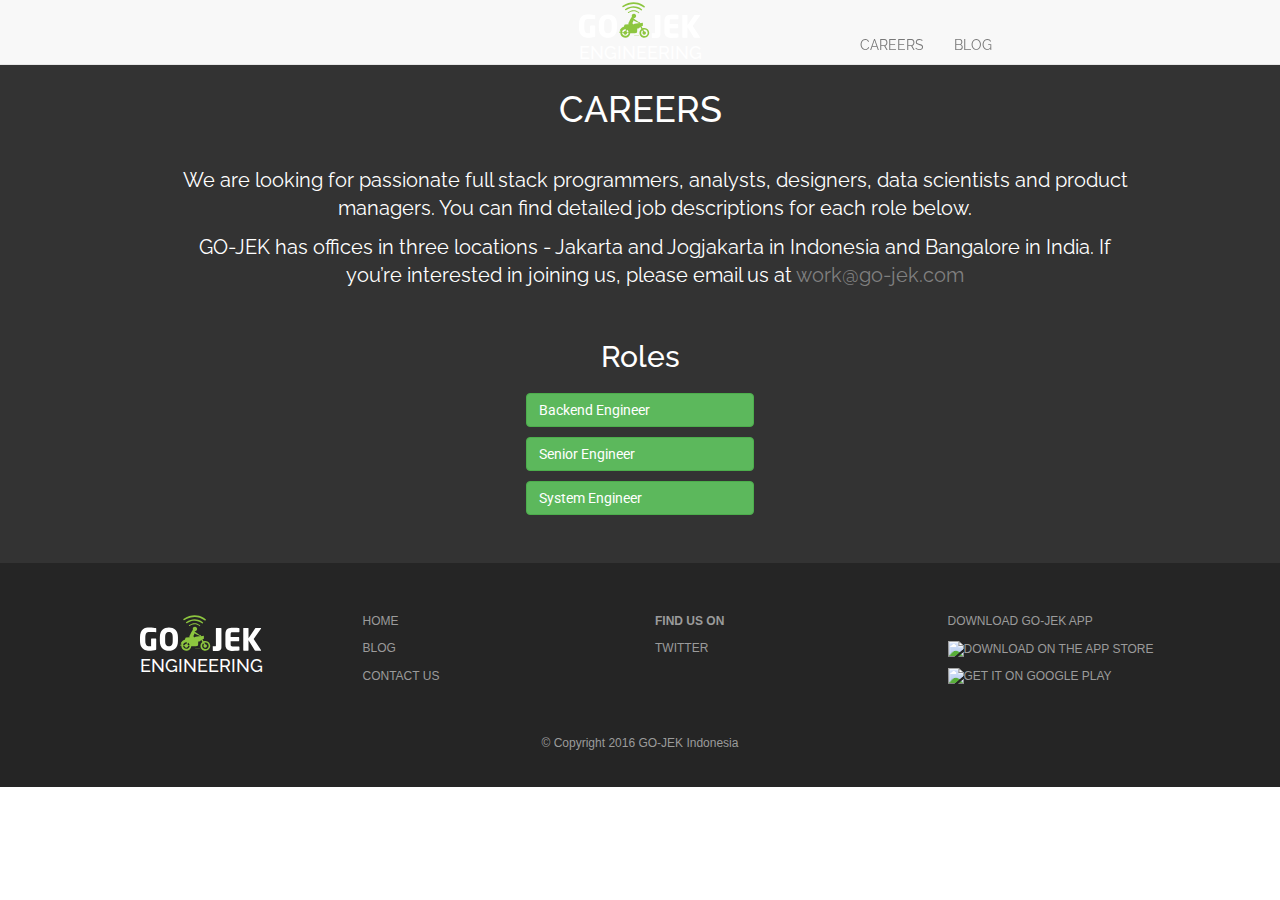
==== careers.html @ 7acd16b6 "minor UI changes for careers" ====
<!DOCTYPE html>
<html>
  <head>
    <link href="https://fonts.googleapis.com/css?family=Raleway" rel="stylesheet">
    <link href="https://fonts.googleapis.com/css?family=Roboto" rel="stylesheet">
    <link rel="stylesheet" href="http://maxcdn.bootstrapcdn.com/bootstrap/3.3.6/css/bootstrap.min.css">
    <link href="assets/css/bootstrap.min.css" rel="stylesheet">
    <link href="assets/css/todc-bootstrap.min.css" rel="stylesheet">
    <link href='assets/css/index.css' rel='stylesheet'>

    <meta name="viewport" content="width=device-width, initial-scale=1">
    <script src="https://ajax.googleapis.com/ajax/libs/jquery/1.12.4/jquery.min.js"></script>
    <script src="http://maxcdn.bootstrapcdn.com/bootstrap/3.3.6/js/bootstrap.min.js"></script>



    <title>GO-JEK Engineering</title>
    <script>
(function(i,s,o,g,r,a,m){i['GoogleAnalyticsObject']=r;i[r]=i[r]||function(){
  (i[r].q=i[r].q||[]).push(arguments)},i[r].l=1*new Date();a=s.createElement(o),
m=s.getElementsByTagName(o)[0];a.async=1;a.src=g;m.parentNode.insertBefore(a,m)
})(window,document,'script','//www.google-analytics.com/analytics.js','ga');
ga('create', 'UA-75323807-1', 'auto');
ga('send', 'pageview');
    </script>
    <meta charset="utf-8">
  </head>
  <body>
    <div class="navbar navbar-default navbar-fixed-top">
      <div class="container">
        <div class="col-md-4 col-xs-2">
        </div>
        <div class="col-md-4 col-xs-2">
          <h1 class="main-logo">GO-JEK</h1>
          <h3 class="sub-text center-block">ENGINEERING</h3>
        </div>
        <div class="col-md-4 col-xs-2">
          <ul class="nav navbar-nav nav-links">
            <li>
              <a href="careers.html">CAREERS</a>
            </li>
<!--
            <li>
              <a href="team.html">TEAM</a>
            </li>
-->
            <li>
              <a href="http://blog.gojekengineering.com/">BLOG</a>
            </li>
          </ul>
        </div>
      </div>
    </div>
    <div class="top-separator"></div>
    <main>
      <div class="content container">
	      <div id="careers">
          <h1>CAREERS</h1>
          <div class="text-center">
            <div class="heading">
              <p>We are looking for passionate full stack programmers, analysts, designers, data scientists and product managers. You can find detailed job descriptions for each role below.
              <p>GO-JEK has offices in three locations - Jakarta and Jogjakarta in Indonesia and Bangalore in India. If you’re interested in joining us, please email us at <a href="mailto:work@go-jek.com" class="email">work@go-jek.com</a>
            </div
            <br><br>
            <div class="row">
              <div class="col-centered">
                <h2 class="roles">Roles</h2>
                <div class="container button-padding">
                  <button type="button" class="btn btn-success" data-toggle="collapse" data-target="#Backend">Backend Engineer</button>
                  <div id="Backend" class="collapse">
                    <ul class="patterns">
                      <li>Implement and improve business critical, high performance large scale services</li>
                      <li>Devops and systems</li>
                      <li>Support production</li>
                      <li>Research</li>
                      <li>Minimum qualifications</li>
                      <li>Minimum 2 years server-side development experience</li>
                      <li>Fluency in Linux</li>
                      <li>Familiarity with languages like Ruby, Java, Go</li>
                      <li>Knowledge of SQL and NoSQL databases</li>
                    </ul>
                  </div>
                </div>
                <div class="container button-padding">
                  <button type="button" class="btn btn-success" data-toggle="collapse" data-target="#Senior">Senior Engineer</button>
                  <div id="Senior" class="collapse">
                    <ul class="patterns">
                      <li>Design and implement business critical, high performance large scale services</li>
                      <li>Building and managing automated build/test/deployment environments</li>
                      <li>Coaching and mentoring talented and highly motivated engineers</li>
                      <li>Working with cross-functional teams to deliver stellar end user experience</li>
                      <li>Working closely with the operations and customer support teams to ensure exceptional uptimes</li>
                      <li>Working with the Product Management Team to validate and plan new features</li>
                      <li>Research new technologies and tools that help in building the next generation of go-jek services</li>
                      <li>Minimum 8 years of relevant development experience</li>
                      <li>Deep knowledge of a server side technology of choice. Deep knowledge of the JVM is a plus</li>
                      <li>Past experience in significant cross-functional engineering efforts</li>
                      <li>Deep knowledge of Linux: CentOS, Fedora, or Ubuntu</li>
                      <li>Experience in designing and maintaining SQL and NoSQL database schema</li>
                      <li>Experience working with high scale distributed systems</li>
                      <li>Ability to lead through uncertainty, chaos and a fast paced development environment</li>
                    </ul>
                  </div>
                </div>
                <div class="container button-padding">
                  <button type="button" class="btn btn-success" data-toggle="collapse" data-target="#DevOps">System Engineer</button>
                  <div id="DevOps" class="collapse">
                    <ul class="patterns">
                      <li>Develop and setup software and tool chains that will help end to end evolution and scaling of Gojek products.</li>
                      <li>Passionate about automation and follow 'Infrastructure as Code'</li>
                      <li>Monitor and manage the high traffic infrastructure</li>
                      <li>Proactively setup failover and redundancy to ensure the highest availability of the systems.</li>
                      <li>Passionate about learning and adopting new technologies.</li>
                      <li>Periodic support to help in critical production deployments.</li>
                      <li>Solid experience in UNIX /Linux based environments and scripting skills.</li>
                      <li>Cloud experience, preferably in GCE</li>
                      <li>Experience with configuration management software (e.g., ansible, Chef)</li>
                      <li>Experience with monitoring systems</li>
                      <li>Networking knowledge of DNS, SSL, TCP/IP etc</li>
                      <li>In depth knowledge of networking, protocols and kernel parameters</li>
                      <li>Experience in performance tuning and production ready setups for open source components like (Nginx, JVM, Haproxy, Redis etc).</li>
                      <li>Understanding  of virtualisation and containerization (e.g., Docker, Kubernetes, etc.)</li>
                    </ul>
                  </div>
                </div>
              </div>
            </div>
          </div>
        </div>
      </div>
    </main>
    <footer class="footer">
      <div class="container">
        <div class="row">
          <div class="col-md-3 footer-menu footer-logo">
            <h1 class="main-logo">
            <h3 class="sub-text center-block">ENGINEERING</h3>
            </h1>
          </div>
          <div class="col-md-3 col-sm-3 col-xs-6 footer-menu">
            <ul>
              <li><a href="http://www.go-jek.com">Home</a></li>
              <li><a href="http://blog.gojekengineering.com/">Blog</a></li>
              <li><a href="http://www.go-jek.com/contact">Contact Us</a></li>
            </ul>
          </div>
          <div class="col-md-3 col-sm-3 col-xs-6 footer-menu">
            <ul>
              <li><b>Find Us On</b></li>
              <li><a href="https://twitter.com/GojekTech?lang=id" target="_blank"><i class="fa fa-twitter"></i> Twitter</a></li>
            </ul>
          </div>
          <div class="col-md-3 col-sm-3 col-xs-6 footer-menu download">
            <ul>
              <li>Download GO-JEK App</li>
              <li>
                <a href="https://itunes.apple.com/us/app/go-jek/id944875099?mt=8">
                  <img src="/assets/images/badge-app-store.svg" height="36" width="120" alt="Download on the App Store">
                </a>
              </li>
              <li>
                <a href="https://play.google.com/store/apps/details?id=com.gojek.app&hl=en">
                  <img src="/assets/images/badge-google-play-bordered.png" height="36" width="120"  alt="Get it on Google Play">
                </a>
              </li>
            </ul>
          </div>
        </div>
      </div>
      <div class="copyright">© Copyright 2016 GO-JEK Indonesia</div>
    </footer>

  </body>
</html>
---- assets/css/index.css ----
.main-logo {
  background: url(../images/logo-gojek.svg) center center no-repeat;
  background-size: 122px 36px;
  height: 40px;
  display: block;
  text-indent: -9999px;
  margin: 0 auto;
  padding: 0;
}

.sub-text {
  font-family: Raleway;
  font-size: 18px;
  color: white;
  margin: 3px auto 0 auto;
  float: none;
  text-align: center;
}

.navbar-fixed-top {
  max-height: 65px;
}

.navbar-nav li a {
  font-family: Raleway;
  line-height: 60px;
  color: white;
}

.logos {
  margin: 0 auto;
  overflow: hidden;
}

.logos img.large {
  display: block;
  width: 95%;
  filter: grayscale(100%);
  -webkit-filter: grayscale(100%);
  -moz-filter: grayscale(100%);
  -ms-filter: grayscale(100%);
  -o-filter: grayscale(100%);
  padding-bottom: 60px;
}

.logos img.large1 {
  display: block;
  margin: auto ;
  filter: grayscale(100%);
  -webkit-filter: grayscale(100%);
  -moz-filter: grayscale(100%);
  -ms-filter: grayscale(100%);
  -o-filter: grayscale(100%);
  padding-top: 20px;
  padding-bottom: 60px;
} 

.section-title {
  font-family: Raleway;
  color: #252525;
  letter-spacing: 3px;
  text-align: center;
}

.section-title1 {
  font-family: Raleway;
  color: #fff;
  text-align: right;
}


.top-separator {
  margin-top: 60px;
  text-align: center;
}

.ripple-wrapper {
  display:none;
}

.content-format {
  box-sizing: border-box;
  font-family: Roboto,sans-serif;
  font-size: 20px;
  font-weight: 300;
  letter-spacing: 0.4px;
  line-height: 27.2px;
  margin-bottom: 10px;
  margin-left: 0px;
  margin-right: 0px;
  margin-top: 0px;
}

.img-wrapper {
  background: #fff;
  padding: 0 20px;
}

#wrapper {
  padding-left: 0;
}

#page-content-wrapper {
  z-index: 2;
  width: 100%;
  position: relative;
}

element.style {
  height: 100%;
  position: relative;
  touch-action: none;
  top: -1362px;
  opacity: 1;
}

#home1 {
  background: url("../images/goride-drivers.jpg") no-repeat center center;
  background-size: cover;
  background-attachment: fixed;
  color: #fff;
}

.fp-section.fp-table, .fp-slide.fp-table {
  display: table;
  table-layout: fixed;
  width: 100%;
}

.fp-section {
  position: relative;
}

.fp-tableCell {
  display: table-cell;
  vertical-align: middle;
  width: 100%;
}

.wrapper {
  top: 0;
  width: 100%;
  height: 100%;
  background: rgba(0,0,0,0.4);
  z-index: 0;
}

.wrapper.abs {
  max-width: none;
}

.wrapper {
  margin: 0 auto;
}

.abs {
  position: absolute;
}

.container {
  padding-right: 15px;
  padding-left: 15px;
  margin-right: auto;
  margin-left: auto;
}

.row {
  margin-right: -15px;
  margin-left: -15px;
}

.fadeInUp {
  animation-name: fadeInUp;
}

.pull-right {
  float: right!important;
}

.col-md-5 {
  position: relative;
  min-height: 1px;
  padding-right: 15px;
  padding-left: 15px;
}

.text-right {
  text-align: right;
}

.text-left {
  text-align: left;
}

#home2 {
  background: url("../images/goride-header.jpg") no-repeat center center;
  background-size: cover;
  background-attachment: fixed;
  color: #fff;
}

.copyright {
  text-align: center;
  padding.top: 30px;
}

body {
  color: #9B9B9B;
}

footer {
  background: #252525;
  padding: 50px 10px 35px;
  text-align: center;
  font-size: 12px;
  clear: both;
}

.footer-menu {
  display: inline-block;
  vertical-align: top;
  text-align: left;
  padding-bottom: 30px;
}

footer ul {
  list-style: none;
  padding: 0;
}

footer ul li a:hover {
  color: #fff;
  text-decoration: none;
}

footer ul li a {
  color: #9B9B9B;
  text-transform: uppercase;
  padding-bottom: 10px;
}

.caps, .sidebar-nav li a, footer h5, footer ul li, footer ul li a {
  text-transform: uppercase;
}

li {
  padding-bottom: 10px;
  display: list-item;
  text-align: -webkit-match-parent;
}

.content {
  background-color: #333;
  color: #fff;
  width: 75%;
  float: left;
  font-family: Roboto,sans-serif;
}

main {
  overflow: auto;
  margin: 0 auto;
  background-color: #333;
}

main .content {
  width: 100%;
  float: left;
  margin-bottom: 3%;
}

#careers {
  text-align: justify;
}

#careers h1 {
  color: #fff;
  text-align: center;
  font-family: Raleway,sans-serif;
  padding-top: 10px;
  margin-bottom: 1em;
}

#careers p {
  margin-top: 0.2em;
  margin-left: 1.5em;
}

.heading p {
  font-family: Raleway;
  font-size: 20px;
  padding-left: 10%;
  padding-right: 10%;
}

.heading p a {
  color: grey;
  text-decoration: none;
}

#careers h4 {
  font-size: 16px;
  color: #fff;
  padding-left: 0.4em;
  margin-bottom: 1em;
  margin-left: 2em;
  text-align: center;
}

.roles {
  font-family: Raleway;
  margin: 20px;
}

ul.patterns {
  margin-top: 0.8em;
  margin-left: 3.2em;
  margin-bottom: 0.8em;
  font-size: 14px;
  text-align: left;
}

ol, ul {
  list-style: none;
}

#careers ul.patterns li {
  list-style-type: circle;
  list-style-position: inside;
}

.btn {
  text-align: left;
  width: 20%;
}

.button-padding {
  margin-bottom: 10px;
}
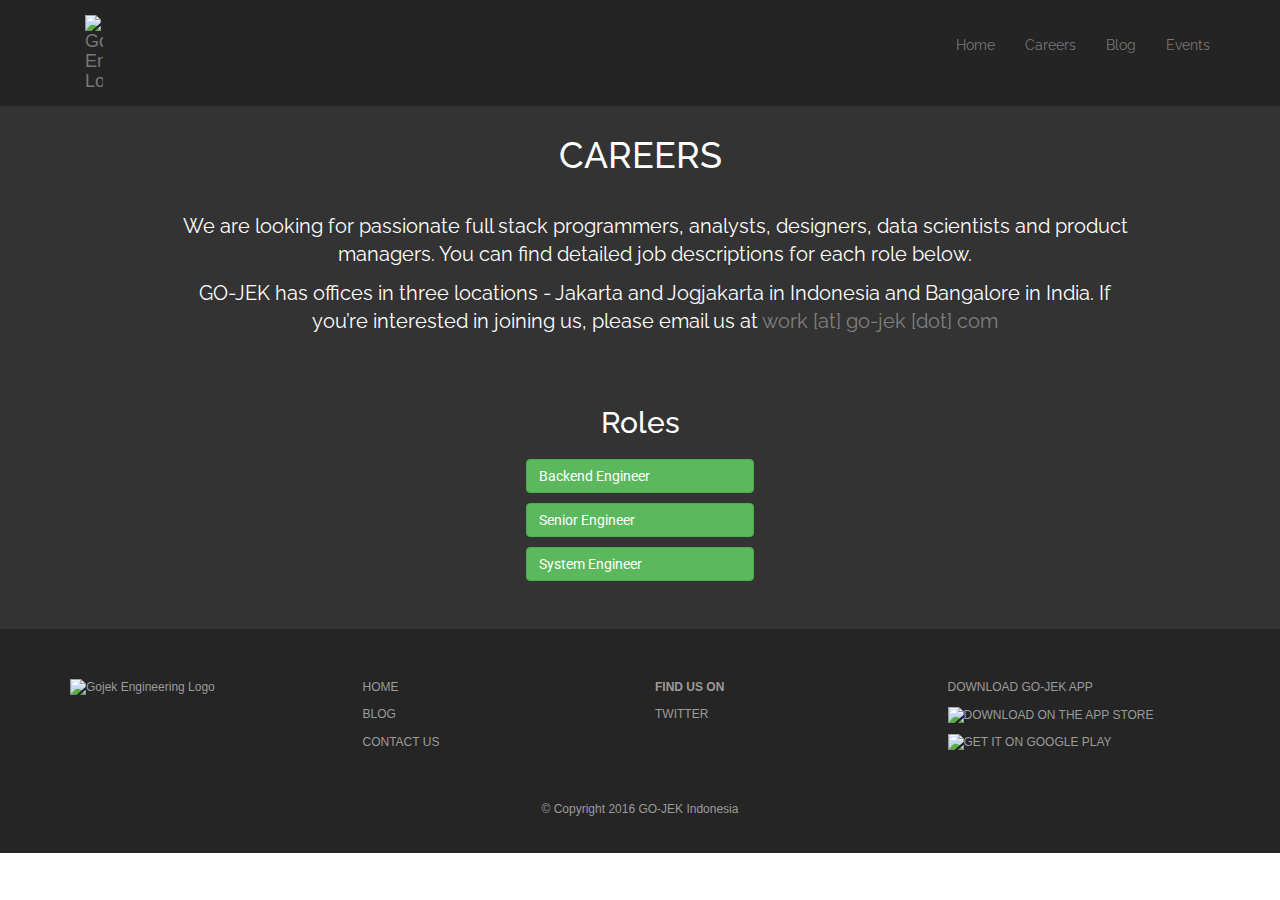
==== commit 9ad7b189: "[Akshat] Add tab on homepage for events page" ====
--- a/careers.html
+++ b/careers.html
@@ -3,6 +3,7 @@
   <head>
     <link href="https://fonts.googleapis.com/css?family=Raleway" rel="stylesheet">
     <link href="https://fonts.googleapis.com/css?family=Roboto" rel="stylesheet">
+    <link rel="icon" type="image/jpg" href="assets/images/favicon.png">
     <link rel="stylesheet" href="http://maxcdn.bootstrapcdn.com/bootstrap/3.3.6/css/bootstrap.min.css">
     <link href="assets/css/bootstrap.min.css" rel="stylesheet">
     <link href="assets/css/todc-bootstrap.min.css" rel="stylesheet">
@@ -14,7 +15,7 @@
 
 
 
-    <title>GO-JEK Engineering</title>
+    <title>Careers - GO-JEK Engineering</title>
     <script>
 (function(i,s,o,g,r,a,m){i['GoogleAnalyticsObject']=r;i[r]=i[r]||function(){
   (i[r].q=i[r].q||[]).push(arguments)},i[r].l=1*new Date();a=s.createElement(o),
@@ -26,32 +27,29 @@
     <meta charset="utf-8">
   </head>
   <body>
-    <div class="navbar navbar-default navbar-fixed-top">
+		<header class="navbar-default navbar-static-top navbar-custom">
       <div class="container">
-        <div class="col-md-4 col-xs-2">
+  			<div class="navbar-header">
+  				<button aria-controls="bs-navbar" aria-expanded="false" class="collapsed navbar-toggle" data-target="#bs-navbar" data-toggle="collapse" type="button">
+    				<span class="sr-only">Toggle navigation</span>
+    				<span class="icon-bar"></span>
+  	  			<span class="icon-bar"></span>
+  		  		<span class="icon-bar"></span>
+          </button>
+          <a class="navbar-brand main-logo" href="index.html">
+            <img class="img-responsive" src="assets/images/gojek-engg-logo.png" alt="Gojek Engineering Logo">
+          </a>
         </div>
-        <div class="col-md-4 col-xs-2">
-          <h1 class="main-logo">GO-JEK</h1>
-          <h3 class="sub-text center-block">ENGINEERING</h3>
-        </div>
-        <div class="col-md-4 col-xs-2">
-          <ul class="nav navbar-nav nav-links">
-            <li>
-              <a href="careers.html">CAREERS</a>
-            </li>
-<!--
-            <li>
-              <a href="team.html">TEAM</a>
-            </li>
--->
-            <li>
-              <a href="http://blog.gojekengineering.com/">BLOG</a>
-            </li>
-          </ul>
-        </div>
-      </div>
-    </div>
-    <div class="top-separator"></div>
+  			<nav class="collapse navbar-collapse" id="bs-navbar">
+			  	<ul class="nav navbar-nav nav-links navbar-right">
+			  		<li><a href="index.html">Home</a></li>
+			  		<li><a href="careers.html">Careers</a></li>
+			  		<li><a href="http://blog.gojekengineering.com/">Blog</a></li>
+            <li><a href="events.html">Events</a></li>
+			  	</ul >
+		  	</nav>
+			</div>
+		</header>
     <main>
       <div class="content container">
 	      <div id="careers">
@@ -59,8 +57,8 @@
           <div class="text-center">
             <div class="heading">
               <p>We are looking for passionate full stack programmers, analysts, designers, data scientists and product managers. You can find detailed job descriptions for each role below.
-              <p>GO-JEK has offices in three locations - Jakarta and Jogjakarta in Indonesia and Bangalore in India. If you’re interested in joining us, please email us at <a href="mailto:work@go-jek.com" class="email">work@go-jek.com</a>
-            </div
+              <p>GO-JEK has offices in three locations - Jakarta and Jogjakarta in Indonesia and Bangalore in India. If you’re interested in joining us, please email us at <a href="mailto:work@go-jek.com" class="email">work [at] go-jek [dot] com</a>
+            </div>
             <br><br>
             <div class="row">
               <div class="col-centered">
@@ -133,15 +131,13 @@
       <div class="container">
         <div class="row">
           <div class="col-md-3 footer-menu footer-logo">
-            <h1 class="main-logo">
-            <h3 class="sub-text center-block">ENGINEERING</h3>
-            </h1>
+            <img class="img-responsive" src="assets/images/gojek-engg-logo.png" alt="Gojek Engineering Logo">
           </div>
           <div class="col-md-3 col-sm-3 col-xs-6 footer-menu">
             <ul>
               <li><a href="http://www.go-jek.com">Home</a></li>
               <li><a href="http://blog.gojekengineering.com/">Blog</a></li>
-              <li><a href="http://www.go-jek.com/contact">Contact Us</a></li>
+              <li><a href="contact.html">Contact Us</a></li>
             </ul>
           </div>
           <div class="col-md-3 col-sm-3 col-xs-6 footer-menu">
--- a/assets/css/index.css
+++ b/assets/css/index.css
@@ -1,24 +1,17 @@
 .main-logo {
-  background: url(../images/logo-gojek.svg) center center no-repeat;
-  background-size: 122px 36px;
-  height: 40px;
-  display: block;
-  text-indent: -9999px;
-  margin: 0 auto;
-  padding: 0;
-}
-
-.sub-text {
-  font-family: Raleway;
-  font-size: 18px;
-  color: white;
-  margin: 3px auto 0 auto;
-  float: none;
-  text-align: center;
-}
-
-.navbar-fixed-top {
-  max-height: 65px;
+  max-width: 20%;
+  height: auto;
+}
+
+.header {
+  overflow: hidden;
+}
+
+.navbar-custom {
+  background-color:#242424;
+  color:#ffffff;
+  border-radius:0;
+	border-bottom: 0;
 }
 
 .navbar-nav li a {
@@ -41,6 +34,10 @@
   -ms-filter: grayscale(100%);
   -o-filter: grayscale(100%);
   padding-bottom: 60px;
+}
+
+.front-content {
+  font-family: Raleway;
 }
 
 .logos img.large1 {
@@ -53,7 +50,7 @@
   -o-filter: grayscale(100%);
   padding-top: 20px;
   padding-bottom: 60px;
-} 
+}
 
 .section-title {
   font-family: Raleway;
@@ -67,7 +64,6 @@
   color: #fff;
   text-align: right;
 }
-
 
 .top-separator {
   margin-top: 60px;
@@ -102,8 +98,85 @@
 
 #page-content-wrapper {
   z-index: 2;
+  position: relative;
+}
+
+.single-page {
+  display: block;
+  overflow: hidden;
+  font-size: 14px;
+}
+
+header.with-img {
+  background: url(/assets/images/header-img.jpg) center right/cover no-repeat;
+  display: block;
   width: 100%;
-  position: relative;
+  height: 50vh;
+  max-height: 300px;
+  position: relative;
+}
+
+header.with-img .wrapper {
+  background: rgba(0,0,0,.5);
+  display: block;
+  height: 100%;
+}
+
+.single-page #offices {
+  position: relative;
+}
+
+.single-page #offices .office {
+  margin-bottom: 35px;
+}
+
+.normal-font {
+  font-family: Roboto,sans-serif!important;
+}
+
+.col-xs-9 {
+  float: left;
+}
+
+.single-page #offices .title {
+  display: block;
+  position: relative;
+  padding: 30px 45px 0;
+  background: #000;
+  position: absolute;
+  left: 0;
+  height: 100%;
+  padding: 60px 0 60px 60px;
+  z-index: 2;
+}
+
+h4 {
+  font-size: 18px;
+}
+
+.single-page #offices .office h4 {
+  text-transform: uppercase;
+  font-weight: 400;
+}
+
+.single-page #offices .office .detail, .single-page #offices .office h4 {
+  margin-bottom: 25px;
+  color: #252525;
+}
+
+.single-page #offices .office-wrapper {
+  padding: 60px 60px 0;
+  background: #fff;
+  overflow: hidden;
+}
+
+.single-page #offices .section-title {
+  color: #fff;
+  font-weight: 300;
+  letter-spacing: 3px;
+  line-height: 40px;
+  text-transform: uppercase;
+  font-family: Raleway,sans-serif;
 }
 
 element.style {
@@ -115,7 +188,7 @@
 }
 
 #home1 {
-  background: url("../images/goride-drivers.jpg") no-repeat center center;
+  background: linear-gradient( rgba(0, 0, 0, 0.2), rgba(0, 0, 0, 0.2) ), url("../images/goride-drivers.jpg") no-repeat center center;
   background-size: cover;
   background-attachment: fixed;
   color: #fff;
@@ -141,11 +214,10 @@
   top: 0;
   width: 100%;
   height: 100%;
-  background: rgba(0,0,0,0.4);
   z-index: 0;
 }
 
-.wrapper.abs {
+.wrapper .abs {
   max-width: none;
 }
 
@@ -164,6 +236,11 @@
   margin-left: auto;
 }
 
+.row:before {
+  display: table;
+  content: " ";
+}
+
 .row {
   margin-right: -15px;
   margin-left: -15px;
@@ -193,7 +270,7 @@
 }
 
 #home2 {
-  background: url("../images/goride-header.jpg") no-repeat center center;
+  background: url("../images/goride-header.jpg") no-repeat center ;
   background-size: cover;
   background-attachment: fixed;
   color: #fff;
@@ -267,6 +344,20 @@
   width: 100%;
   float: left;
   margin-bottom: 3%;
+}
+
+#events {
+  text-align: justify;
+  font-size: 20px;
+  padding-bottom: 270px;
+}
+
+#events h1 {
+  color: #fff;
+  text-align: center;
+  font-family: Raleway,sans-serif;
+  padding-top: 10px;
+  margin-bottom: 1em;
 }
 
 #careers {
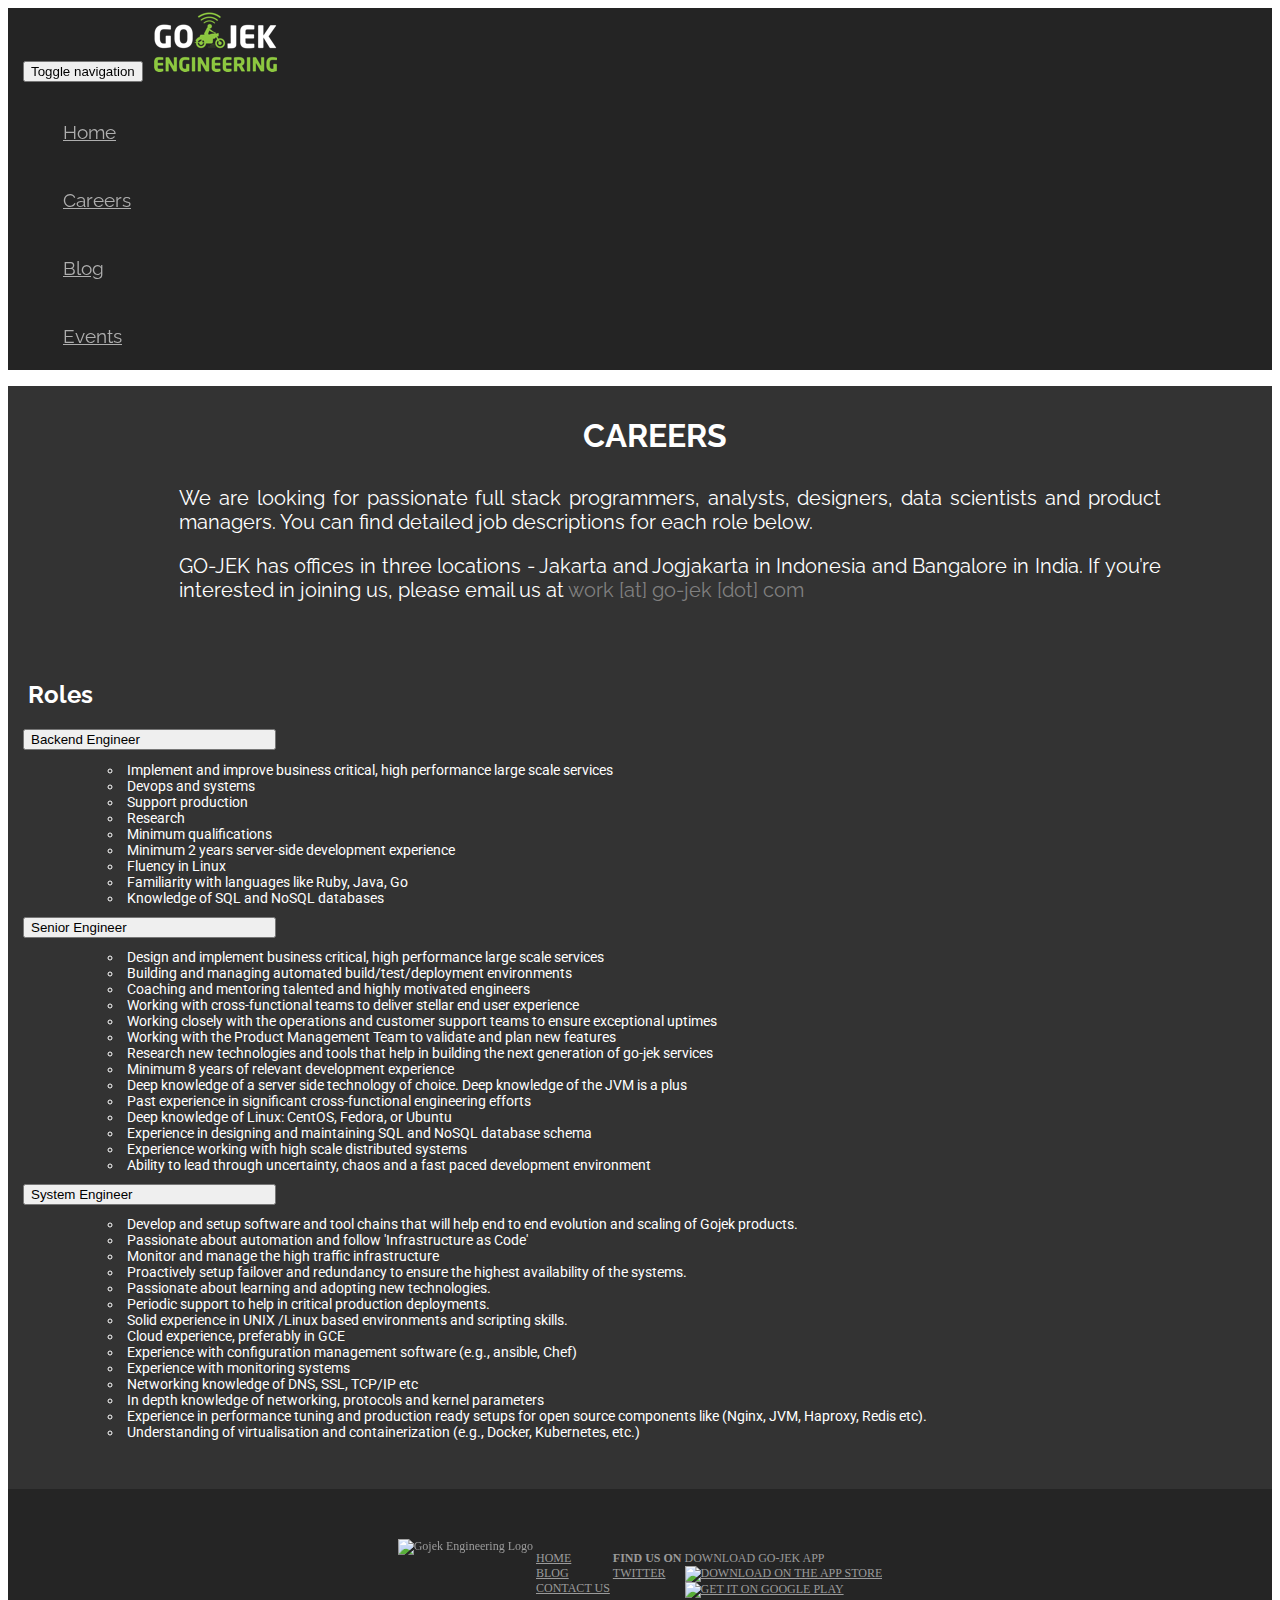
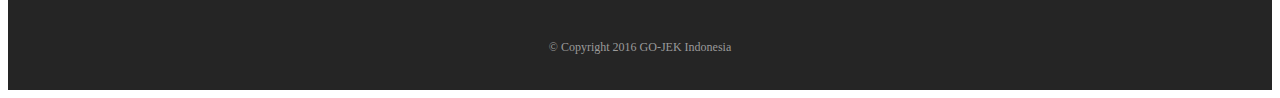
==== commit f3cd25ce: "[Akshat] Add image responsiveness features for careers, contact us and events page" ====
--- a/careers.html
+++ b/careers.html
@@ -3,29 +3,24 @@
   <head>
     <link href="https://fonts.googleapis.com/css?family=Raleway" rel="stylesheet">
     <link href="https://fonts.googleapis.com/css?family=Roboto" rel="stylesheet">
+    <meta name="viewport" content="width=device-width, initial-scale=1">
     <link rel="icon" type="image/jpg" href="assets/images/favicon.png">
-    <link rel="stylesheet" href="http://maxcdn.bootstrapcdn.com/bootstrap/3.3.6/css/bootstrap.min.css">
     <link href="assets/css/bootstrap.min.css" rel="stylesheet">
-    <link href="assets/css/todc-bootstrap.min.css" rel="stylesheet">
     <link href='assets/css/index.css' rel='stylesheet'>
-
-    <meta name="viewport" content="width=device-width, initial-scale=1">
-    <script src="https://ajax.googleapis.com/ajax/libs/jquery/1.12.4/jquery.min.js"></script>
-    <script src="http://maxcdn.bootstrapcdn.com/bootstrap/3.3.6/js/bootstrap.min.js"></script>
-
-
-
     <title>Careers - GO-JEK Engineering</title>
     <script>
-(function(i,s,o,g,r,a,m){i['GoogleAnalyticsObject']=r;i[r]=i[r]||function(){
-  (i[r].q=i[r].q||[]).push(arguments)},i[r].l=1*new Date();a=s.createElement(o),
-m=s.getElementsByTagName(o)[0];a.async=1;a.src=g;m.parentNode.insertBefore(a,m)
-})(window,document,'script','//www.google-analytics.com/analytics.js','ga');
-ga('create', 'UA-75323807-1', 'auto');
-ga('send', 'pageview');
+      (function(i,s,o,g,r,a,m){i['GoogleAnalyticsObject']=r;i[r]=i[r]||function(){
+        (i[r].q=i[r].q||[]).push(arguments)},i[r].l=1*new Date();a=s.createElement(o),
+      m=s.getElementsByTagName(o)[0];a.async=1;a.src=g;m.parentNode.insertBefore(a,m)
+      })(window,document,'script','//www.google-analytics.com/analytics.js','ga');
+
+      ga('create', 'UA-75323807-1', 'auto');
+      ga('send', 'pageview');
+
     </script>
     <meta charset="utf-8">
   </head>
+
   <body>
 		<header class="navbar-default navbar-static-top navbar-custom">
       <div class="container">
@@ -37,7 +32,7 @@
   		  		<span class="icon-bar"></span>
           </button>
           <a class="navbar-brand main-logo" href="index.html">
-            <img class="img-responsive" src="assets/images/gojek-engg-logo.png" alt="Gojek Engineering Logo">
+            <img class="img-responsive main-logo" src="assets/images/gojek-engg-logo-resized.png" alt="GO-JEK Engineering">
           </a>
         </div>
   			<nav class="collapse navbar-collapse" id="bs-navbar">
--- a/assets/css/index.css
+++ b/assets/css/index.css
@@ -1,22 +1,48 @@
+/**
+ * Color palette
+ *
+ * GO-JEK Green - #08bc53
+ * GO-JEK Grey - #242424
+ * Heading - #252525
+ * Footer links - #9B9B9B
+ */
+
+.logo-container {
+  height: auto;
+}
+
 .main-logo {
-  max-width: 20%;
-  height: auto;
-}
-
-.header {
-  overflow: hidden;
+  width: 70%;
+}
+
+.hamburger {
+  margin-top: 22px;
+}
+
+/*.header {
+overflow: hidden;
+}*/
+
+/* overriding the default */
+.navbar-default .navbar-collapse {
+  border-color: black;
 }
 
 .navbar-custom {
-  background-color:#242424;
-  color:#ffffff;
-  border-radius:0;
-	border-bottom: 0;
-}
-
-.navbar-nav li a {
-  font-family: Raleway;
-  line-height: 60px;
+  background-color: #242424;
+  color: #ffffff;
+  border: 0 none;
+  margin-bottom: 0;
+}
+
+.navbar-default .navbar-nav > li > a {
+  font-family: Raleway;
+  color: #aeaeae;
+  line-height: 68px;
+  font-size: 1.2em;
+}
+
+.navbar-default .navbar-nav > li > a:hover {
   color: white;
 }
 
@@ -321,7 +347,6 @@
 }
 
 li {
-  padding-bottom: 10px;
   display: list-item;
   text-align: -webkit-match-parent;
 }
@@ -428,3 +453,28 @@
 .button-padding {
   margin-bottom: 10px;
 }
+
+/**
+* Media Queries
+*/
+@media (min-width: 576px) {
+  .main-logo {
+    width: auto;
+  }
+
+  .hamburger {
+    margin-top: 30px;
+  }
+}
+
+@media (min-width: 768px) {
+
+}
+
+@media (min-width: 992px) {
+
+}
+
+@media (min-width: 1200px) {
+
+}
